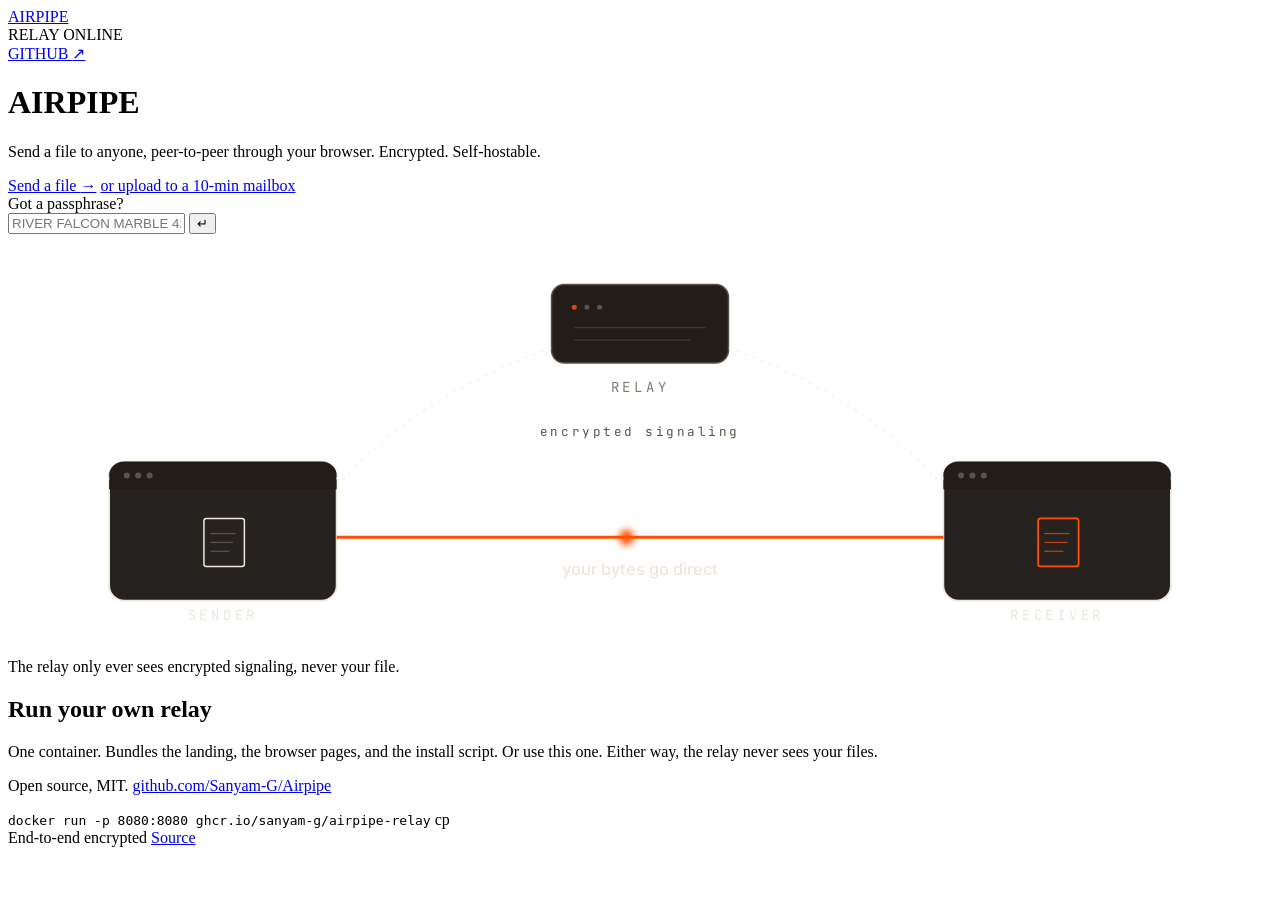
==== cmd/relay/static/index.html @ a5d791e0 "Landing: two-column hero with diagram, two-column self-host" ====
<!DOCTYPE html>
<html lang="en">
<head>
<meta charset="UTF-8">
<meta name="viewport" content="width=device-width,initial-scale=1">
<title>AirPipe · encrypted file transfer, peer-to-peer</title>
<meta name="description" content="Send a file to anyone, peer-to-peer through your browser. Encrypted. Self-hostable.">
<meta property="og:title" content="AirPipe">
<meta property="og:description" content="Send a file to anyone, peer-to-peer through your browser. Encrypted. Self-hostable.">
<meta property="og:url" content="https://airpipe.sanyamgarg.com">
<meta property="og:type" content="website">
<link rel="icon" type="image/svg+xml" href="/static/favicon.svg?v=20260510a">
<link rel="preconnect" href="https://fonts.googleapis.com">
<link rel="preconnect" href="https://fonts.gstatic.com" crossorigin>
<link href="https://fonts.googleapis.com/css2?family=Inter:wght@400;500;600;700&family=JetBrains+Mono:wght@400;500;600;700&display=swap" rel="stylesheet">
<link rel="stylesheet" href="/static/style.css?v=20260511a">
</head>
<body class="landing-body">

<header class="top-strip">
  <div class="strip-cell brand"><a href="/">AIRPIPE</a></div>
  <div class="strip-cell spacer"></div>
  <div class="strip-cell status live"><span class="dot"></span>RELAY ONLINE</div>
  <a href="https://github.com/Sanyam-G/Airpipe" target="_blank" rel="noopener" class="strip-cell port-btn">GITHUB <span class="arrow">↗</span></a>
</header>

<main class="hero-clean">
  <div class="hero-text">
    <h1 class="hero-mark">AIRPIPE</h1>
    <p class="hero-line">Send a file to anyone, peer-to-peer through your browser. Encrypted. Self-hostable.</p>

    <div class="hero-cta">
      <a href="/live" class="cta cta-primary">Send a file <span class="arrow">→</span></a>
      <a href="/send" class="cta-link">or upload to a 10-min mailbox</a>
    </div>

    <div class="hero-receive">
      <label for="phrase-input">Got a passphrase?</label>
      <div class="hero-phrase">
        <input type="text" id="phrase-input" class="phrase-input" placeholder="RIVER FALCON MARBLE 42" autocomplete="off" spellcheck="false">
        <button class="phrase-go" onclick="submitPhrase()">↵</button>
      </div>
      <div id="phrase-error" class="phrase-error"></div>
    </div>
  </div>

  <div class="hero-diagram">
    <svg viewBox="0 0 1000 320" xmlns="http://www.w3.org/2000/svg" preserveAspectRatio="xMidYMid meet" aria-label="Two devices connected directly. The relay sits above and only sees encrypted signaling.">
      <defs>
        <filter id="softglow" x="-50%" y="-50%" width="200%" height="200%">
          <feGaussianBlur stdDeviation="3"/>
        </filter>
      </defs>

      <!-- relay node, small, top-center -->
      <g class="d-relay">
        <rect x="430" y="40" width="140" height="62" rx="10" fill="#221d19" stroke="#5A534A" stroke-width="1.2"/>
        <circle cx="448" cy="58" r="2" fill="#FF4F00" opacity="0.85"/>
        <circle cx="458" cy="58" r="2" fill="#5A534A"/>
        <circle cx="468" cy="58" r="2" fill="#5A534A"/>
        <line x1="448" y1="74" x2="552" y2="74" stroke="#5A534A" stroke-width="1" opacity="0.5"/>
        <line x1="448" y1="84" x2="540" y2="84" stroke="#5A534A" stroke-width="1" opacity="0.5"/>
        <text x="500" y="125" text-anchor="middle" font-family="JetBrains Mono, monospace" font-size="11" fill="#847C71" letter-spacing="3">RELAY</text>
      </g>

      <!-- signaling lines (dotted, from device tops curving up to relay corners) -->
      <path d="M 260 200 Q 320 130 430 90" fill="none" stroke="#ECE6DC" stroke-width="1.2" stroke-dasharray="3 4" opacity="0.4"/>
      <path d="M 740 200 Q 680 130 570 90" fill="none" stroke="#ECE6DC" stroke-width="1.2" stroke-dasharray="3 4" opacity="0.4"/>

      <!-- subtle "encrypted signaling" label above direct line -->
      <text x="500" y="160" text-anchor="middle" font-family="JetBrains Mono, monospace" font-size="10" fill="#5A534A" letter-spacing="2">encrypted signaling</text>

      <!-- left device card (sender) -->
      <g class="d-device">
        <rect x="80" y="180" width="180" height="110" rx="12" fill="#1B1714" stroke="#ECE6DC" stroke-width="1.4" opacity="0.95"/>
        <rect x="80" y="180" width="180" height="22" rx="12" fill="#221d19" stroke="none"/>
        <rect x="80" y="194" width="180" height="8" fill="#221d19" stroke="none"/>
        <circle cx="94" cy="191" r="2.4" fill="#5A534A"/>
        <circle cx="103" cy="191" r="2.4" fill="#5A534A"/>
        <circle cx="112" cy="191" r="2.4" fill="#5A534A"/>
        <!-- file icon centered -->
        <rect x="155" y="225" width="32" height="38" rx="2" fill="none" stroke="#ECE6DC" stroke-width="1.2"/>
        <line x1="160" y1="237" x2="180" y2="237" stroke="#5A534A" stroke-width="1"/>
        <line x1="160" y1="244" x2="178" y2="244" stroke="#5A534A" stroke-width="1"/>
        <line x1="160" y1="251" x2="175" y2="251" stroke="#5A534A" stroke-width="1"/>
        <text x="170" y="305" text-anchor="middle" font-family="JetBrains Mono, monospace" font-size="11" fill="#ECE6DC" letter-spacing="3">SENDER</text>
      </g>

      <!-- right device card (receiver) -->
      <g class="d-device">
        <rect x="740" y="180" width="180" height="110" rx="12" fill="#1B1714" stroke="#ECE6DC" stroke-width="1.4" opacity="0.95"/>
        <rect x="740" y="180" width="180" height="22" rx="12" fill="#221d19" stroke="none"/>
        <rect x="740" y="194" width="180" height="8" fill="#221d19" stroke="none"/>
        <circle cx="754" cy="191" r="2.4" fill="#5A534A"/>
        <circle cx="763" cy="191" r="2.4" fill="#5A534A"/>
        <circle cx="772" cy="191" r="2.4" fill="#5A534A"/>
        <!-- received file (orange, just arrived) -->
        <rect x="815" y="225" width="32" height="38" rx="2" fill="none" stroke="#FF4F00" stroke-width="1.4"/>
        <line x1="820" y1="237" x2="840" y2="237" stroke="#FF4F00" stroke-width="1" opacity="0.7"/>
        <line x1="820" y1="244" x2="838" y2="244" stroke="#FF4F00" stroke-width="1" opacity="0.7"/>
        <line x1="820" y1="251" x2="835" y2="251" stroke="#FF4F00" stroke-width="1" opacity="0.7"/>
        <text x="830" y="305" text-anchor="middle" font-family="JetBrains Mono, monospace" font-size="11" fill="#ECE6DC" letter-spacing="3">RECEIVER</text>
      </g>

      <!-- direct line: solid orange between devices -->
      <line x1="260" y1="240" x2="740" y2="240" stroke="#FF4F00" stroke-width="2.4"/>

      <!-- single moving dot along the direct line, slow -->
      <circle cx="260" cy="240" r="6" fill="#FF4F00" filter="url(#softglow)">
        <animate attributeName="cx" values="260;740;260" keyTimes="0;0.5;1" dur="6s" repeatCount="indefinite"/>
        <animate attributeName="opacity" values="0;1;1;1;0" keyTimes="0;0.05;0.5;0.95;1" dur="6s" repeatCount="indefinite"/>
      </circle>

      <!-- label below direct line -->
      <text x="500" y="270" text-anchor="middle" font-family="Inter, sans-serif" font-size="13" fill="#ECE6DC" font-weight="500">your bytes go direct</text>
    </svg>
    <p class="how-line">The relay only ever sees encrypted signaling, never your file.</p>
  </div>
</main>

<section class="host-clean">
  <div class="host-text">
    <h2>Run your own relay</h2>
    <p>One container. Bundles the landing, the browser pages, and the install script. Or use this one. Either way, the relay never sees your files.</p>
    <p class="host-meta">Open source, MIT. <a href="https://github.com/Sanyam-G/Airpipe" target="_blank" rel="noopener">github.com/Sanyam-G/Airpipe</a></p>
  </div>
  <div class="host-cmd">
    <div class="code-line" onclick="copyCode(this)">
      <code>docker run -p 8080:8080 ghcr.io/sanyam-g/airpipe-relay</code>
      <span class="copy-tag">cp</span>
    </div>
  </div>
</section>

<footer class="bottom-strip">
  <span class="strip-cell">End-to-end encrypted</span>
  <span class="spacer"></span>
  <span class="strip-cell"><a href="https://github.com/Sanyam-G/Airpipe" target="_blank" rel="noopener">Source</a></span>
</footer>

<script>
function $(id){return document.getElementById(id)}
function normalize(p){return p.toUpperCase().trim().replace(/\s+/g,' ')}
async function sha256(s){
  const data=new TextEncoder().encode(s);
  const hash=await crypto.subtle.digest('SHA-256',data);
  return new Uint8Array(hash);
}
function hexEncode(bytes){return Array.from(bytes).map(b=>b.toString(16).padStart(2,'0')).join('')}
function b64urlEncode(bytes){
  let bin='';for(let i=0;i<bytes.length;i++)bin+=String.fromCharCode(bytes[i]);
  return btoa(bin).replace(/\+/g,'-').replace(/\//g,'_').replace(/=+$/,'');
}
async function submitPhrase(){
  const errEl=$('phrase-error');errEl.textContent='';
  const phrase=normalize($('phrase-input').value);
  if(!phrase||phrase.length<5){errEl.textContent='enter the passphrase';return}
  const t=await sha256('airpipe:token:'+phrase);
  const k=await sha256('airpipe:key:'+phrase);
  location.href='/d/'+hexEncode(t.slice(0,8))+'#'+b64urlEncode(k);
}
$('phrase-input').addEventListener('keydown',(e)=>{if(e.key==='Enter')submitPhrase()});

function copyCode(el){
  const text=el.querySelector('code').textContent.trim();
  navigator.clipboard.writeText(text);
  const tag=el.querySelector('.copy-tag');
  if(tag){const orig=tag.textContent;tag.textContent='ok';setTimeout(()=>tag.textContent=orig,1100)}
}
</script>
</body>
</html>
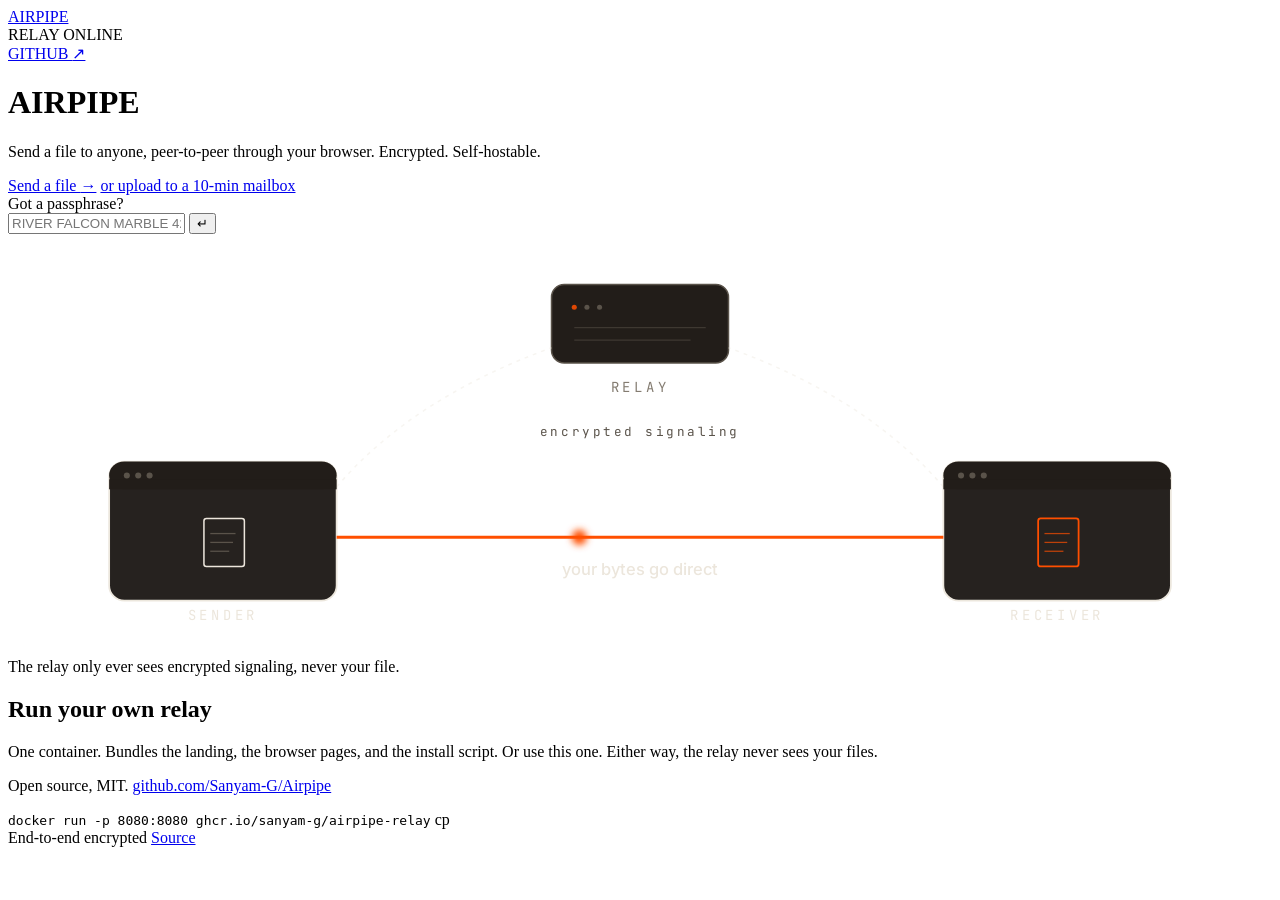
==== commit 67b926e3: "Cache-bust style.css for landing redesign" ====
--- a/cmd/relay/static/index.html
+++ b/cmd/relay/static/index.html
@@ -13,7 +13,7 @@
 <link rel="preconnect" href="https://fonts.googleapis.com">
 <link rel="preconnect" href="https://fonts.gstatic.com" crossorigin>
 <link href="https://fonts.googleapis.com/css2?family=Inter:wght@400;500;600;700&family=JetBrains+Mono:wght@400;500;600;700&display=swap" rel="stylesheet">
-<link rel="stylesheet" href="/static/style.css?v=20260511a">
+<link rel="stylesheet" href="/static/style.css?v=20260511b">
 </head>
 <body class="landing-body">
 
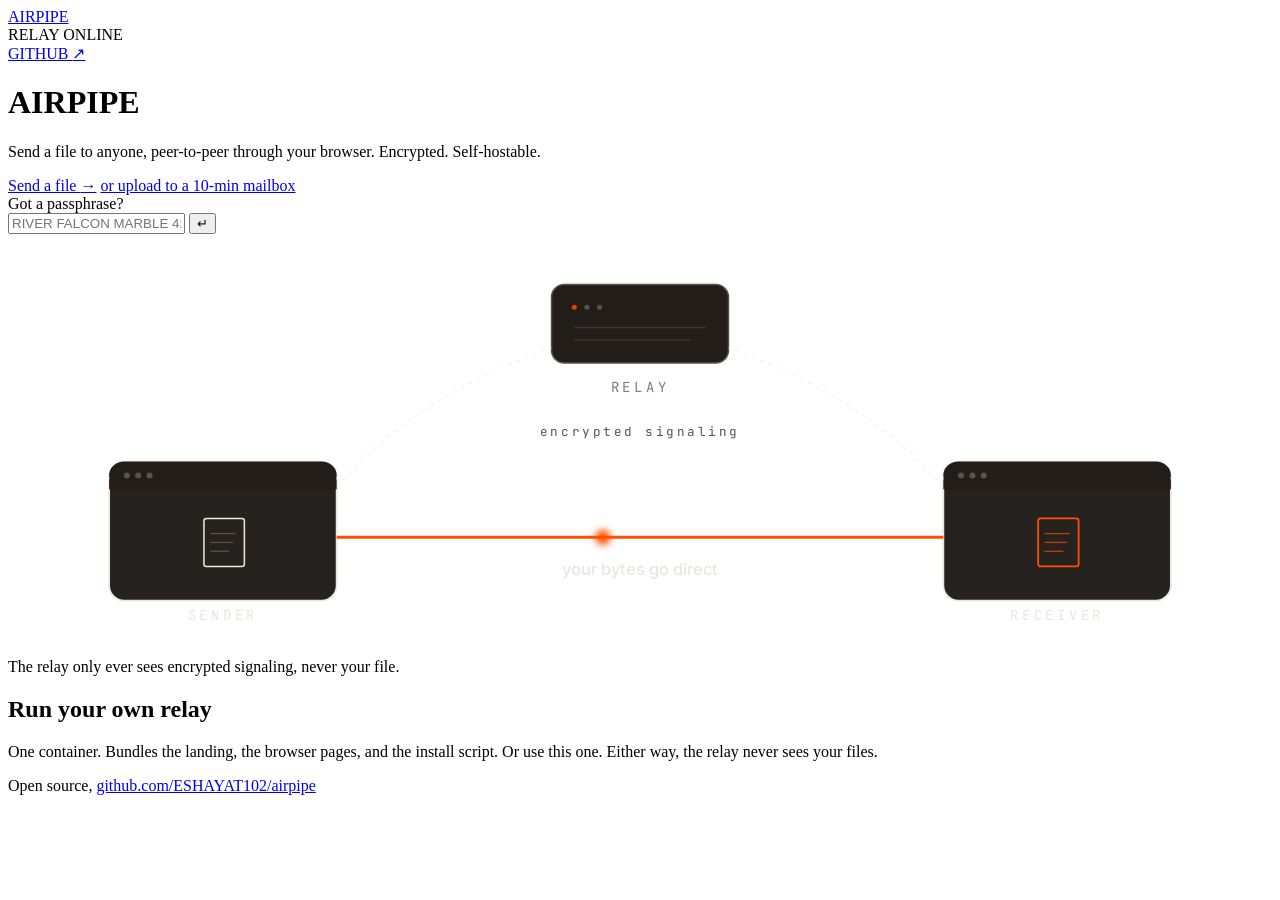
==== commit 52e667f6: "cleaned up" ====
--- a/cmd/relay/static/index.html
+++ b/cmd/relay/static/index.html
@@ -1,172 +1,461 @@
-<!DOCTYPE html>
+<!doctype html>
 <html lang="en">
-<head>
-<meta charset="UTF-8">
-<meta name="viewport" content="width=device-width,initial-scale=1">
-<title>AirPipe · encrypted file transfer, peer-to-peer</title>
-<meta name="description" content="Send a file to anyone, peer-to-peer through your browser. Encrypted. Self-hostable.">
-<meta property="og:title" content="AirPipe">
-<meta property="og:description" content="Send a file to anyone, peer-to-peer through your browser. Encrypted. Self-hostable.">
-<meta property="og:url" content="https://airpipe.sanyamgarg.com">
-<meta property="og:type" content="website">
-<link rel="icon" type="image/svg+xml" href="/static/favicon.svg?v=20260510a">
-<link rel="preconnect" href="https://fonts.googleapis.com">
-<link rel="preconnect" href="https://fonts.gstatic.com" crossorigin>
-<link href="https://fonts.googleapis.com/css2?family=Inter:wght@400;500;600;700&family=JetBrains+Mono:wght@400;500;600;700&display=swap" rel="stylesheet">
-<link rel="stylesheet" href="/static/style.css?v=20260511b">
-</head>
-<body class="landing-body">
-
-<header class="top-strip">
-  <div class="strip-cell brand"><a href="/">AIRPIPE</a></div>
-  <div class="strip-cell spacer"></div>
-  <div class="strip-cell status live"><span class="dot"></span>RELAY ONLINE</div>
-  <a href="https://github.com/Sanyam-G/Airpipe" target="_blank" rel="noopener" class="strip-cell port-btn">GITHUB <span class="arrow">↗</span></a>
-</header>
-
-<main class="hero-clean">
-  <div class="hero-text">
-    <h1 class="hero-mark">AIRPIPE</h1>
-    <p class="hero-line">Send a file to anyone, peer-to-peer through your browser. Encrypted. Self-hostable.</p>
-
-    <div class="hero-cta">
-      <a href="/live" class="cta cta-primary">Send a file <span class="arrow">→</span></a>
-      <a href="/send" class="cta-link">or upload to a 10-min mailbox</a>
-    </div>
-
-    <div class="hero-receive">
-      <label for="phrase-input">Got a passphrase?</label>
-      <div class="hero-phrase">
-        <input type="text" id="phrase-input" class="phrase-input" placeholder="RIVER FALCON MARBLE 42" autocomplete="off" spellcheck="false">
-        <button class="phrase-go" onclick="submitPhrase()">↵</button>
+  <head>
+    <meta charset="UTF-8" />
+    <meta name="viewport" content="width=device-width,initial-scale=1" />
+    <title>AirPipe · encrypted file transfer, peer-to-peer</title>
+    <meta
+      name="description"
+      content="Send a file to anyone, peer-to-peer through your browser. Encrypted. Self-hostable."
+    />
+    <meta property="og:title" content="AirPipe" />
+    <meta
+      property="og:description"
+      content="Send a file to anyone, peer-to-peer through your browser. Encrypted. Self-hostable."
+    />
+    <meta property="og:url" content="https://airpipe.eshayat.com" />
+    <meta property="og:type" content="website" />
+    <link
+      rel="icon"
+      type="image/svg+xml"
+      href="/static/favicon.svg?v=20260510a"
+    />
+    <link rel="preconnect" href="https://fonts.googleapis.com" />
+    <link rel="preconnect" href="https://fonts.gstatic.com" crossorigin />
+    <link
+      href="https://fonts.googleapis.com/css2?family=Inter:wght@400;500;600;700&family=JetBrains+Mono:wght@400;500;600;700&display=swap"
+      rel="stylesheet"
+    />
+    <link rel="stylesheet" href="/static/style.css?v=20260511b" />
+  </head>
+  <body class="landing-body">
+    <header class="top-strip">
+      <div class="strip-cell brand"><a href="/">AIRPIPE</a></div>
+      <div class="strip-cell spacer"></div>
+      <div class="strip-cell status live">
+        <span class="dot"></span>RELAY ONLINE
       </div>
-      <div id="phrase-error" class="phrase-error"></div>
-    </div>
-  </div>
-
-  <div class="hero-diagram">
-    <svg viewBox="0 0 1000 320" xmlns="http://www.w3.org/2000/svg" preserveAspectRatio="xMidYMid meet" aria-label="Two devices connected directly. The relay sits above and only sees encrypted signaling.">
-      <defs>
-        <filter id="softglow" x="-50%" y="-50%" width="200%" height="200%">
-          <feGaussianBlur stdDeviation="3"/>
-        </filter>
-      </defs>
-
-      <!-- relay node, small, top-center -->
-      <g class="d-relay">
-        <rect x="430" y="40" width="140" height="62" rx="10" fill="#221d19" stroke="#5A534A" stroke-width="1.2"/>
-        <circle cx="448" cy="58" r="2" fill="#FF4F00" opacity="0.85"/>
-        <circle cx="458" cy="58" r="2" fill="#5A534A"/>
-        <circle cx="468" cy="58" r="2" fill="#5A534A"/>
-        <line x1="448" y1="74" x2="552" y2="74" stroke="#5A534A" stroke-width="1" opacity="0.5"/>
-        <line x1="448" y1="84" x2="540" y2="84" stroke="#5A534A" stroke-width="1" opacity="0.5"/>
-        <text x="500" y="125" text-anchor="middle" font-family="JetBrains Mono, monospace" font-size="11" fill="#847C71" letter-spacing="3">RELAY</text>
-      </g>
-
-      <!-- signaling lines (dotted, from device tops curving up to relay corners) -->
-      <path d="M 260 200 Q 320 130 430 90" fill="none" stroke="#ECE6DC" stroke-width="1.2" stroke-dasharray="3 4" opacity="0.4"/>
-      <path d="M 740 200 Q 680 130 570 90" fill="none" stroke="#ECE6DC" stroke-width="1.2" stroke-dasharray="3 4" opacity="0.4"/>
-
-      <!-- subtle "encrypted signaling" label above direct line -->
-      <text x="500" y="160" text-anchor="middle" font-family="JetBrains Mono, monospace" font-size="10" fill="#5A534A" letter-spacing="2">encrypted signaling</text>
-
-      <!-- left device card (sender) -->
-      <g class="d-device">
-        <rect x="80" y="180" width="180" height="110" rx="12" fill="#1B1714" stroke="#ECE6DC" stroke-width="1.4" opacity="0.95"/>
-        <rect x="80" y="180" width="180" height="22" rx="12" fill="#221d19" stroke="none"/>
-        <rect x="80" y="194" width="180" height="8" fill="#221d19" stroke="none"/>
-        <circle cx="94" cy="191" r="2.4" fill="#5A534A"/>
-        <circle cx="103" cy="191" r="2.4" fill="#5A534A"/>
-        <circle cx="112" cy="191" r="2.4" fill="#5A534A"/>
-        <!-- file icon centered -->
-        <rect x="155" y="225" width="32" height="38" rx="2" fill="none" stroke="#ECE6DC" stroke-width="1.2"/>
-        <line x1="160" y1="237" x2="180" y2="237" stroke="#5A534A" stroke-width="1"/>
-        <line x1="160" y1="244" x2="178" y2="244" stroke="#5A534A" stroke-width="1"/>
-        <line x1="160" y1="251" x2="175" y2="251" stroke="#5A534A" stroke-width="1"/>
-        <text x="170" y="305" text-anchor="middle" font-family="JetBrains Mono, monospace" font-size="11" fill="#ECE6DC" letter-spacing="3">SENDER</text>
-      </g>
-
-      <!-- right device card (receiver) -->
-      <g class="d-device">
-        <rect x="740" y="180" width="180" height="110" rx="12" fill="#1B1714" stroke="#ECE6DC" stroke-width="1.4" opacity="0.95"/>
-        <rect x="740" y="180" width="180" height="22" rx="12" fill="#221d19" stroke="none"/>
-        <rect x="740" y="194" width="180" height="8" fill="#221d19" stroke="none"/>
-        <circle cx="754" cy="191" r="2.4" fill="#5A534A"/>
-        <circle cx="763" cy="191" r="2.4" fill="#5A534A"/>
-        <circle cx="772" cy="191" r="2.4" fill="#5A534A"/>
-        <!-- received file (orange, just arrived) -->
-        <rect x="815" y="225" width="32" height="38" rx="2" fill="none" stroke="#FF4F00" stroke-width="1.4"/>
-        <line x1="820" y1="237" x2="840" y2="237" stroke="#FF4F00" stroke-width="1" opacity="0.7"/>
-        <line x1="820" y1="244" x2="838" y2="244" stroke="#FF4F00" stroke-width="1" opacity="0.7"/>
-        <line x1="820" y1="251" x2="835" y2="251" stroke="#FF4F00" stroke-width="1" opacity="0.7"/>
-        <text x="830" y="305" text-anchor="middle" font-family="JetBrains Mono, monospace" font-size="11" fill="#ECE6DC" letter-spacing="3">RECEIVER</text>
-      </g>
-
-      <!-- direct line: solid orange between devices -->
-      <line x1="260" y1="240" x2="740" y2="240" stroke="#FF4F00" stroke-width="2.4"/>
-
-      <!-- single moving dot along the direct line, slow -->
-      <circle cx="260" cy="240" r="6" fill="#FF4F00" filter="url(#softglow)">
-        <animate attributeName="cx" values="260;740;260" keyTimes="0;0.5;1" dur="6s" repeatCount="indefinite"/>
-        <animate attributeName="opacity" values="0;1;1;1;0" keyTimes="0;0.05;0.5;0.95;1" dur="6s" repeatCount="indefinite"/>
-      </circle>
-
-      <!-- label below direct line -->
-      <text x="500" y="270" text-anchor="middle" font-family="Inter, sans-serif" font-size="13" fill="#ECE6DC" font-weight="500">your bytes go direct</text>
-    </svg>
-    <p class="how-line">The relay only ever sees encrypted signaling, never your file.</p>
-  </div>
-</main>
-
-<section class="host-clean">
-  <div class="host-text">
-    <h2>Run your own relay</h2>
-    <p>One container. Bundles the landing, the browser pages, and the install script. Or use this one. Either way, the relay never sees your files.</p>
-    <p class="host-meta">Open source, MIT. <a href="https://github.com/Sanyam-G/Airpipe" target="_blank" rel="noopener">github.com/Sanyam-G/Airpipe</a></p>
-  </div>
-  <div class="host-cmd">
-    <div class="code-line" onclick="copyCode(this)">
-      <code>docker run -p 8080:8080 ghcr.io/sanyam-g/airpipe-relay</code>
-      <span class="copy-tag">cp</span>
-    </div>
-  </div>
-</section>
-
-<footer class="bottom-strip">
-  <span class="strip-cell">End-to-end encrypted</span>
-  <span class="spacer"></span>
-  <span class="strip-cell"><a href="https://github.com/Sanyam-G/Airpipe" target="_blank" rel="noopener">Source</a></span>
-</footer>
-
-<script>
-function $(id){return document.getElementById(id)}
-function normalize(p){return p.toUpperCase().trim().replace(/\s+/g,' ')}
-async function sha256(s){
-  const data=new TextEncoder().encode(s);
-  const hash=await crypto.subtle.digest('SHA-256',data);
-  return new Uint8Array(hash);
-}
-function hexEncode(bytes){return Array.from(bytes).map(b=>b.toString(16).padStart(2,'0')).join('')}
-function b64urlEncode(bytes){
-  let bin='';for(let i=0;i<bytes.length;i++)bin+=String.fromCharCode(bytes[i]);
-  return btoa(bin).replace(/\+/g,'-').replace(/\//g,'_').replace(/=+$/,'');
-}
-async function submitPhrase(){
-  const errEl=$('phrase-error');errEl.textContent='';
-  const phrase=normalize($('phrase-input').value);
-  if(!phrase||phrase.length<5){errEl.textContent='enter the passphrase';return}
-  const t=await sha256('airpipe:token:'+phrase);
-  const k=await sha256('airpipe:key:'+phrase);
-  location.href='/d/'+hexEncode(t.slice(0,8))+'#'+b64urlEncode(k);
-}
-$('phrase-input').addEventListener('keydown',(e)=>{if(e.key==='Enter')submitPhrase()});
-
-function copyCode(el){
-  const text=el.querySelector('code').textContent.trim();
-  navigator.clipboard.writeText(text);
-  const tag=el.querySelector('.copy-tag');
-  if(tag){const orig=tag.textContent;tag.textContent='ok';setTimeout(()=>tag.textContent=orig,1100)}
-}
-</script>
-</body>
+      <a
+        href="https://github.com/ESHAYAT102/airpipe"
+        target="_blank"
+        rel="noopener"
+        class="strip-cell port-btn"
+        >GITHUB <span class="arrow">↗</span></a
+      >
+    </header>
+
+    <main class="hero-clean">
+      <div class="hero-text">
+        <h1 class="hero-mark">AIRPIPE</h1>
+        <p class="hero-line">
+          Send a file to anyone, peer-to-peer through your browser. Encrypted.
+          Self-hostable.
+        </p>
+
+        <div class="hero-cta">
+          <a href="/live" class="cta cta-primary"
+            >Send a file <span class="arrow">→</span></a
+          >
+          <a href="/send" class="cta-link">or upload to a 10-min mailbox</a>
+        </div>
+
+        <div class="hero-receive">
+          <label for="phrase-input">Got a passphrase?</label>
+          <div class="hero-phrase">
+            <input
+              type="text"
+              id="phrase-input"
+              class="phrase-input"
+              placeholder="RIVER FALCON MARBLE 42"
+              autocomplete="off"
+              spellcheck="false"
+            />
+            <button class="phrase-go" onclick="submitPhrase()">↵</button>
+          </div>
+          <div id="phrase-error" class="phrase-error"></div>
+        </div>
+      </div>
+
+      <div class="hero-diagram">
+        <svg
+          viewBox="0 0 1000 320"
+          xmlns="http://www.w3.org/2000/svg"
+          preserveAspectRatio="xMidYMid meet"
+          aria-label="Two devices connected directly. The relay sits above and only sees encrypted signaling."
+        >
+          <defs>
+            <filter id="softglow" x="-50%" y="-50%" width="200%" height="200%">
+              <feGaussianBlur stdDeviation="3" />
+            </filter>
+          </defs>
+
+          <!-- relay node, small, top-center -->
+          <g class="d-relay">
+            <rect
+              x="430"
+              y="40"
+              width="140"
+              height="62"
+              rx="10"
+              fill="#221d19"
+              stroke="#5A534A"
+              stroke-width="1.2"
+            />
+            <circle cx="448" cy="58" r="2" fill="#FF4F00" opacity="0.85" />
+            <circle cx="458" cy="58" r="2" fill="#5A534A" />
+            <circle cx="468" cy="58" r="2" fill="#5A534A" />
+            <line
+              x1="448"
+              y1="74"
+              x2="552"
+              y2="74"
+              stroke="#5A534A"
+              stroke-width="1"
+              opacity="0.5"
+            />
+            <line
+              x1="448"
+              y1="84"
+              x2="540"
+              y2="84"
+              stroke="#5A534A"
+              stroke-width="1"
+              opacity="0.5"
+            />
+            <text
+              x="500"
+              y="125"
+              text-anchor="middle"
+              font-family="JetBrains Mono, monospace"
+              font-size="11"
+              fill="#847C71"
+              letter-spacing="3"
+            >
+              RELAY
+            </text>
+          </g>
+
+          <!-- signaling lines (dotted, from device tops curving up to relay corners) -->
+          <path
+            d="M 260 200 Q 320 130 430 90"
+            fill="none"
+            stroke="#ECE6DC"
+            stroke-width="1.2"
+            stroke-dasharray="3 4"
+            opacity="0.4"
+          />
+          <path
+            d="M 740 200 Q 680 130 570 90"
+            fill="none"
+            stroke="#ECE6DC"
+            stroke-width="1.2"
+            stroke-dasharray="3 4"
+            opacity="0.4"
+          />
+
+          <!-- subtle "encrypted signaling" label above direct line -->
+          <text
+            x="500"
+            y="160"
+            text-anchor="middle"
+            font-family="JetBrains Mono, monospace"
+            font-size="10"
+            fill="#5A534A"
+            letter-spacing="2"
+          >
+            encrypted signaling
+          </text>
+
+          <!-- left device card (sender) -->
+          <g class="d-device">
+            <rect
+              x="80"
+              y="180"
+              width="180"
+              height="110"
+              rx="12"
+              fill="#1B1714"
+              stroke="#ECE6DC"
+              stroke-width="1.4"
+              opacity="0.95"
+            />
+            <rect
+              x="80"
+              y="180"
+              width="180"
+              height="22"
+              rx="12"
+              fill="#221d19"
+              stroke="none"
+            />
+            <rect
+              x="80"
+              y="194"
+              width="180"
+              height="8"
+              fill="#221d19"
+              stroke="none"
+            />
+            <circle cx="94" cy="191" r="2.4" fill="#5A534A" />
+            <circle cx="103" cy="191" r="2.4" fill="#5A534A" />
+            <circle cx="112" cy="191" r="2.4" fill="#5A534A" />
+            <!-- file icon centered -->
+            <rect
+              x="155"
+              y="225"
+              width="32"
+              height="38"
+              rx="2"
+              fill="none"
+              stroke="#ECE6DC"
+              stroke-width="1.2"
+            />
+            <line
+              x1="160"
+              y1="237"
+              x2="180"
+              y2="237"
+              stroke="#5A534A"
+              stroke-width="1"
+            />
+            <line
+              x1="160"
+              y1="244"
+              x2="178"
+              y2="244"
+              stroke="#5A534A"
+              stroke-width="1"
+            />
+            <line
+              x1="160"
+              y1="251"
+              x2="175"
+              y2="251"
+              stroke="#5A534A"
+              stroke-width="1"
+            />
+            <text
+              x="170"
+              y="305"
+              text-anchor="middle"
+              font-family="JetBrains Mono, monospace"
+              font-size="11"
+              fill="#ECE6DC"
+              letter-spacing="3"
+            >
+              SENDER
+            </text>
+          </g>
+
+          <!-- right device card (receiver) -->
+          <g class="d-device">
+            <rect
+              x="740"
+              y="180"
+              width="180"
+              height="110"
+              rx="12"
+              fill="#1B1714"
+              stroke="#ECE6DC"
+              stroke-width="1.4"
+              opacity="0.95"
+            />
+            <rect
+              x="740"
+              y="180"
+              width="180"
+              height="22"
+              rx="12"
+              fill="#221d19"
+              stroke="none"
+            />
+            <rect
+              x="740"
+              y="194"
+              width="180"
+              height="8"
+              fill="#221d19"
+              stroke="none"
+            />
+            <circle cx="754" cy="191" r="2.4" fill="#5A534A" />
+            <circle cx="763" cy="191" r="2.4" fill="#5A534A" />
+            <circle cx="772" cy="191" r="2.4" fill="#5A534A" />
+            <!-- received file (orange, just arrived) -->
+            <rect
+              x="815"
+              y="225"
+              width="32"
+              height="38"
+              rx="2"
+              fill="none"
+              stroke="#FF4F00"
+              stroke-width="1.4"
+            />
+            <line
+              x1="820"
+              y1="237"
+              x2="840"
+              y2="237"
+              stroke="#FF4F00"
+              stroke-width="1"
+              opacity="0.7"
+            />
+            <line
+              x1="820"
+              y1="244"
+              x2="838"
+              y2="244"
+              stroke="#FF4F00"
+              stroke-width="1"
+              opacity="0.7"
+            />
+            <line
+              x1="820"
+              y1="251"
+              x2="835"
+              y2="251"
+              stroke="#FF4F00"
+              stroke-width="1"
+              opacity="0.7"
+            />
+            <text
+              x="830"
+              y="305"
+              text-anchor="middle"
+              font-family="JetBrains Mono, monospace"
+              font-size="11"
+              fill="#ECE6DC"
+              letter-spacing="3"
+            >
+              RECEIVER
+            </text>
+          </g>
+
+          <!-- direct line: solid orange between devices -->
+          <line
+            x1="260"
+            y1="240"
+            x2="740"
+            y2="240"
+            stroke="#FF4F00"
+            stroke-width="2.4"
+          />
+
+          <!-- single moving dot along the direct line, slow -->
+          <circle
+            cx="260"
+            cy="240"
+            r="6"
+            fill="#FF4F00"
+            filter="url(#softglow)"
+          >
+            <animate
+              attributeName="cx"
+              values="260;740;260"
+              keyTimes="0;0.5;1"
+              dur="6s"
+              repeatCount="indefinite"
+            />
+            <animate
+              attributeName="opacity"
+              values="0;1;1;1;0"
+              keyTimes="0;0.05;0.5;0.95;1"
+              dur="6s"
+              repeatCount="indefinite"
+            />
+          </circle>
+
+          <!-- label below direct line -->
+          <text
+            x="500"
+            y="270"
+            text-anchor="middle"
+            font-family="Inter, sans-serif"
+            font-size="13"
+            fill="#ECE6DC"
+            font-weight="500"
+          >
+            your bytes go direct
+          </text>
+        </svg>
+        <p class="how-line">
+          The relay only ever sees encrypted signaling, never your file.
+        </p>
+      </div>
+    </main>
+
+    <section class="host-clean">
+      <div class="host-text">
+        <h2>Run your own relay</h2>
+        <p>
+          One container. Bundles the landing, the browser pages, and the install
+          script. Or use this one. Either way, the relay never sees your files.
+        </p>
+        <p class="host-meta">
+          Open source,
+          <a
+            href="https://github.com/ESHAYAT102/airpipe"
+            target="_blank"
+            rel="noopener"
+            >github.com/ESHAYAT102/airpipe</a
+          >
+        </p>
+      </div>
+    </section>
+
+    <script>
+      function $(id) {
+        return document.getElementById(id);
+      }
+      function normalize(p) {
+        return p.toUpperCase().trim().replace(/\s+/g, " ");
+      }
+      async function sha256(s) {
+        const data = new TextEncoder().encode(s);
+        const hash = await crypto.subtle.digest("SHA-256", data);
+        return new Uint8Array(hash);
+      }
+      function hexEncode(bytes) {
+        return Array.from(bytes)
+          .map((b) => b.toString(16).padStart(2, "0"))
+          .join("");
+      }
+      function b64urlEncode(bytes) {
+        let bin = "";
+        for (let i = 0; i < bytes.length; i++)
+          bin += String.fromCharCode(bytes[i]);
+        return btoa(bin)
+          .replace(/\+/g, "-")
+          .replace(/\//g, "_")
+          .replace(/=+$/, "");
+      }
+      async function submitPhrase() {
+        const errEl = $("phrase-error");
+        errEl.textContent = "";
+        const phrase = normalize($("phrase-input").value);
+        if (!phrase || phrase.length < 5) {
+          errEl.textContent = "enter the passphrase";
+          return;
+        }
+        const t = await sha256("airpipe:token:" + phrase);
+        const k = await sha256("airpipe:key:" + phrase);
+        location.href =
+          "/d/" + hexEncode(t.slice(0, 8)) + "#" + b64urlEncode(k);
+      }
+      $("phrase-input").addEventListener("keydown", (e) => {
+        if (e.key === "Enter") submitPhrase();
+      });
+
+      function copyCode(el) {
+        const text = el.querySelector("code").textContent.trim();
+        navigator.clipboard.writeText(text);
+        const tag = el.querySelector(".copy-tag");
+        if (tag) {
+          const orig = tag.textContent;
+          tag.textContent = "ok";
+          setTimeout(() => (tag.textContent = orig), 1100);
+        }
+      }
+    </script>
+  </body>
 </html>
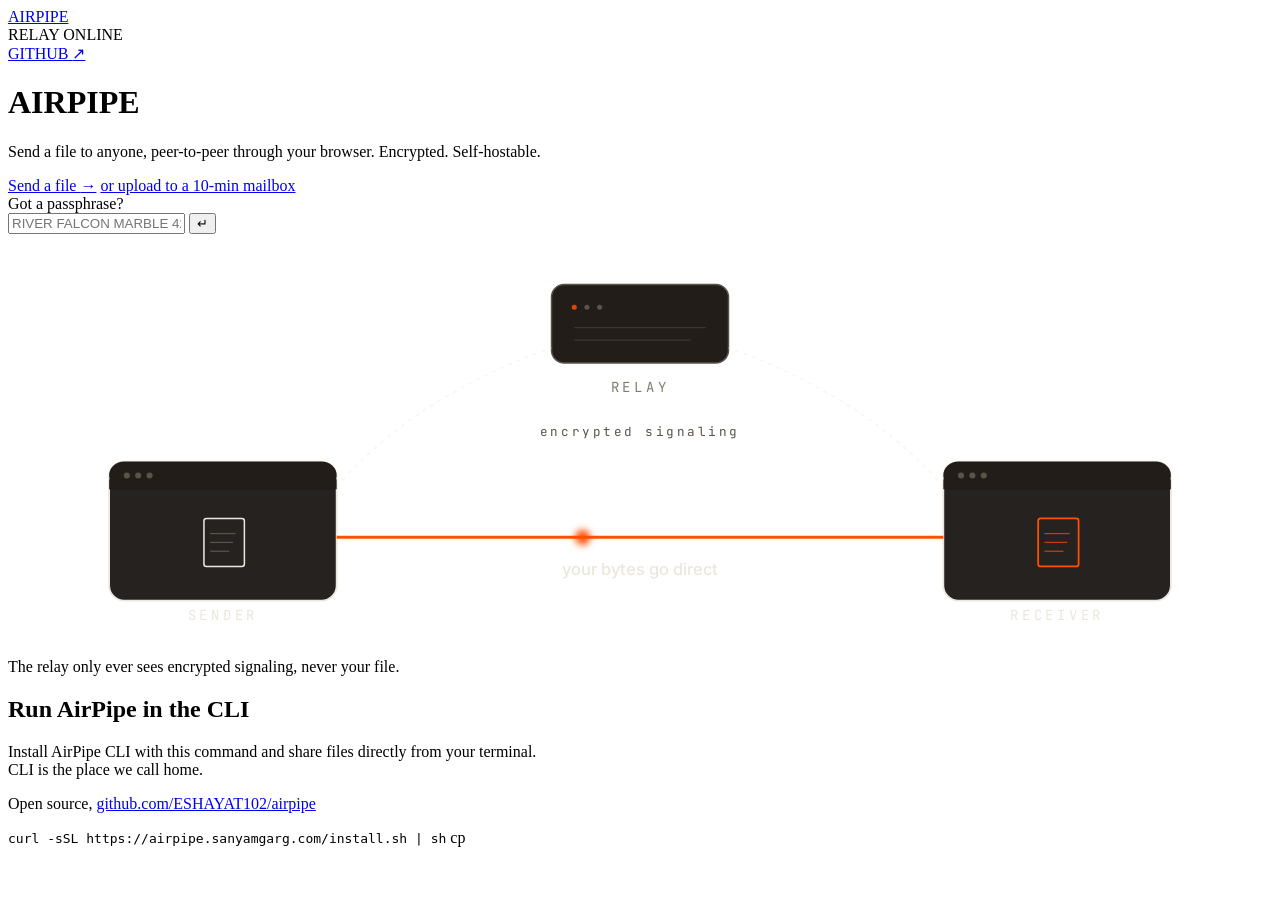
==== commit cb036d8b: "improvements" ====
--- a/cmd/relay/static/index.html
+++ b/cmd/relay/static/index.html
@@ -3,7 +3,7 @@
   <head>
     <meta charset="UTF-8" />
     <meta name="viewport" content="width=device-width,initial-scale=1" />
-    <title>AirPipe · encrypted file transfer, peer-to-peer</title>
+    <title>AirPipe · encrypted file transfer</title>
     <meta
       name="description"
       content="Send a file to anyone, peer-to-peer through your browser. Encrypted. Self-hostable."
@@ -386,10 +386,11 @@
 
     <section class="host-clean">
       <div class="host-text">
-        <h2>Run your own relay</h2>
+        <h2>Run AirPipe in the CLI</h2>
         <p>
-          One container. Bundles the landing, the browser pages, and the install
-          script. Or use this one. Either way, the relay never sees your files.
+          Install AirPipe CLI with this command and share files directly from
+          your terminal. <br />
+          CLI is the place we call home.
         </p>
         <p class="host-meta">
           Open source,
@@ -400,6 +401,12 @@
             >github.com/ESHAYAT102/airpipe</a
           >
         </p>
+      </div>
+      <div class="host-cmd">
+        <div class="code-line" onclick="copyCode(this)">
+          <code>curl -sSL https://airpipe.sanyamgarg.com/install.sh | sh</code>
+          <span class="copy-tag">cp</span>
+        </div>
       </div>
     </section>
 
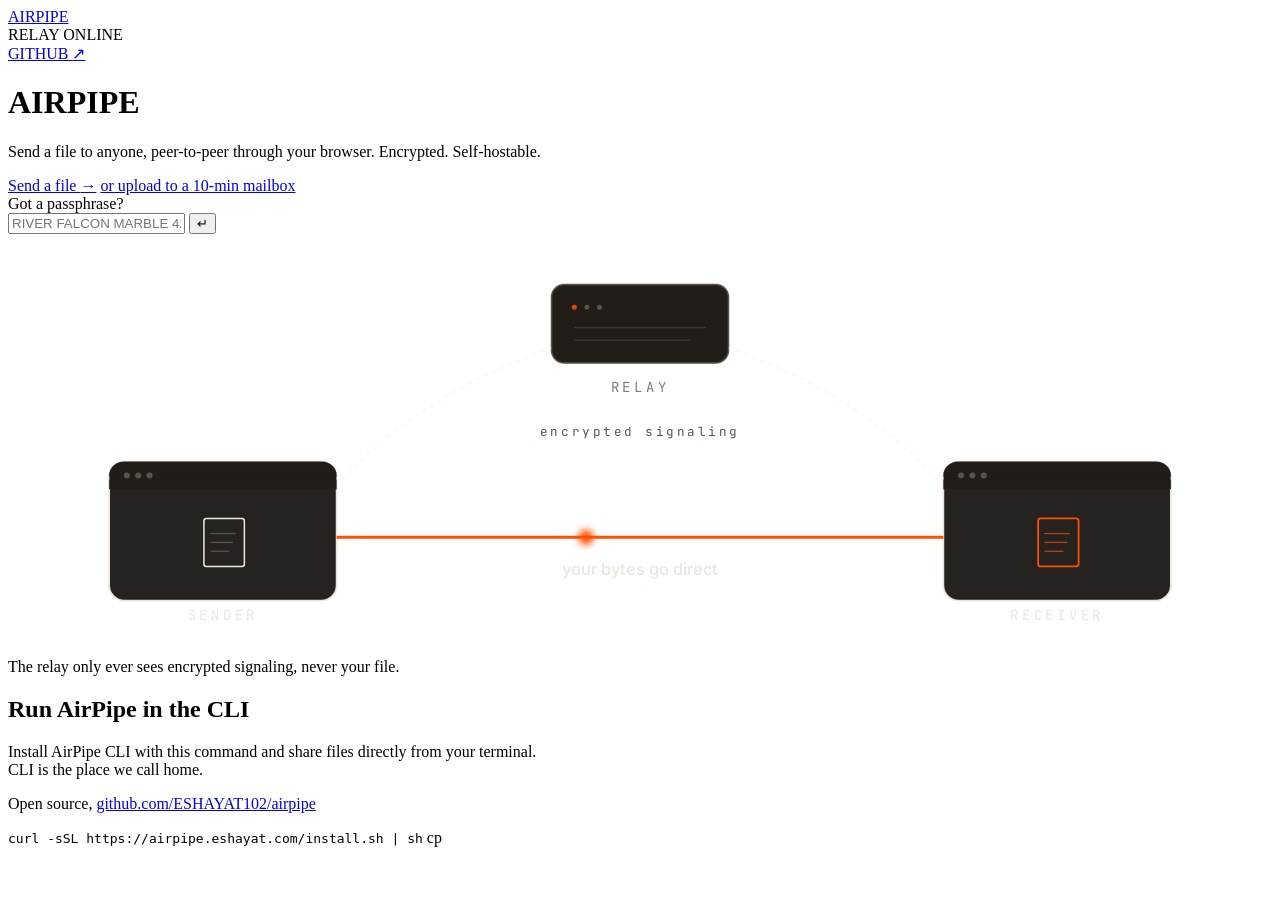
==== commit 1f2f8dba: "fix" ====
--- a/cmd/relay/static/index.html
+++ b/cmd/relay/static/index.html
@@ -404,7 +404,7 @@
       </div>
       <div class="host-cmd">
         <div class="code-line" onclick="copyCode(this)">
-          <code>curl -sSL https://airpipe.sanyamgarg.com/install.sh | sh</code>
+          <code>curl -sSL https://airpipe.eshayat.com/install.sh | sh</code>
           <span class="copy-tag">cp</span>
         </div>
       </div>
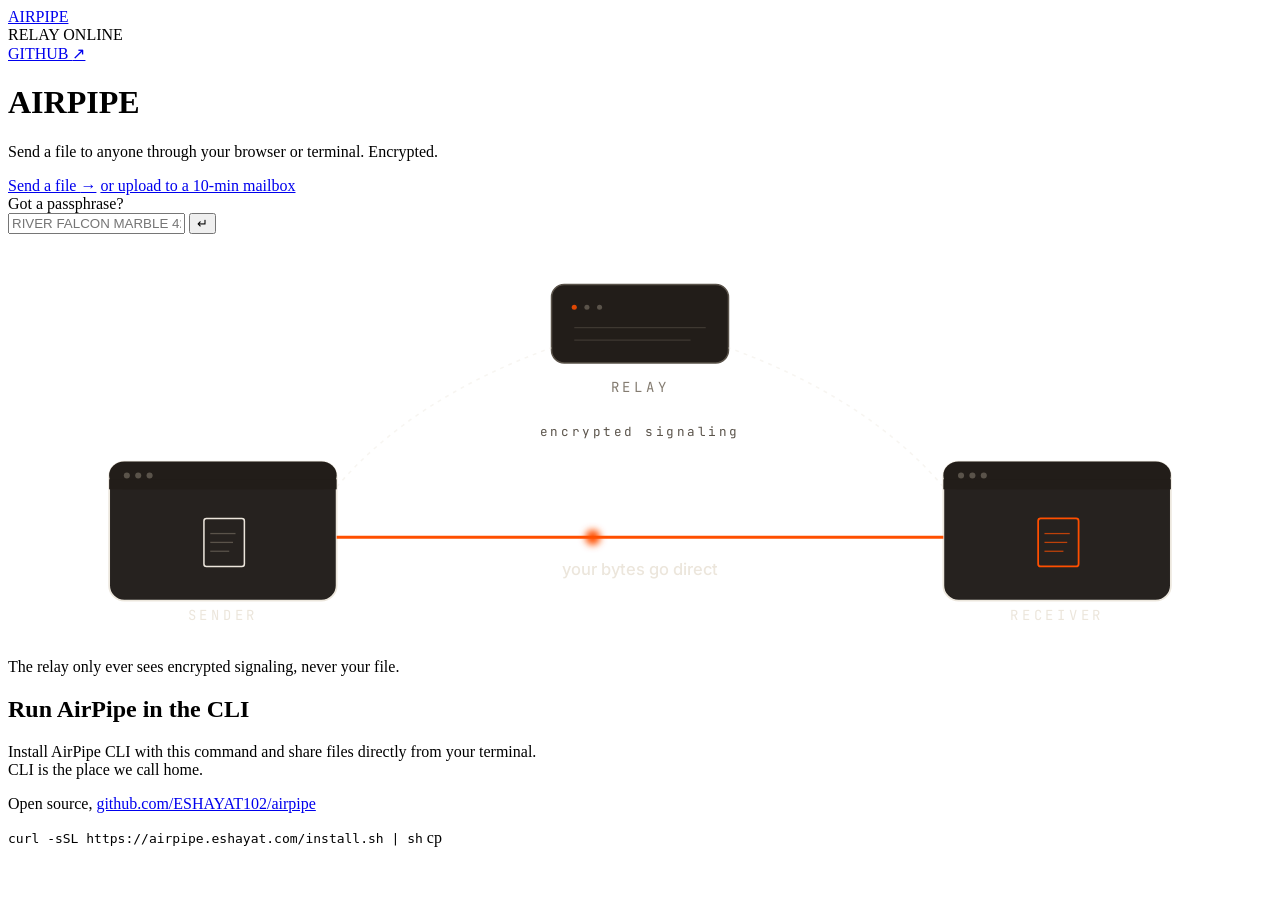
==== commit 85273790: "fix" ====
--- a/cmd/relay/static/index.html
+++ b/cmd/relay/static/index.html
@@ -48,8 +48,7 @@
       <div class="hero-text">
         <h1 class="hero-mark">AIRPIPE</h1>
         <p class="hero-line">
-          Send a file to anyone, peer-to-peer through your browser. Encrypted.
-          Self-hostable.
+          Send a file to anyone through your browser or terminal. Encrypted.
         </p>
 
         <div class="hero-cta">
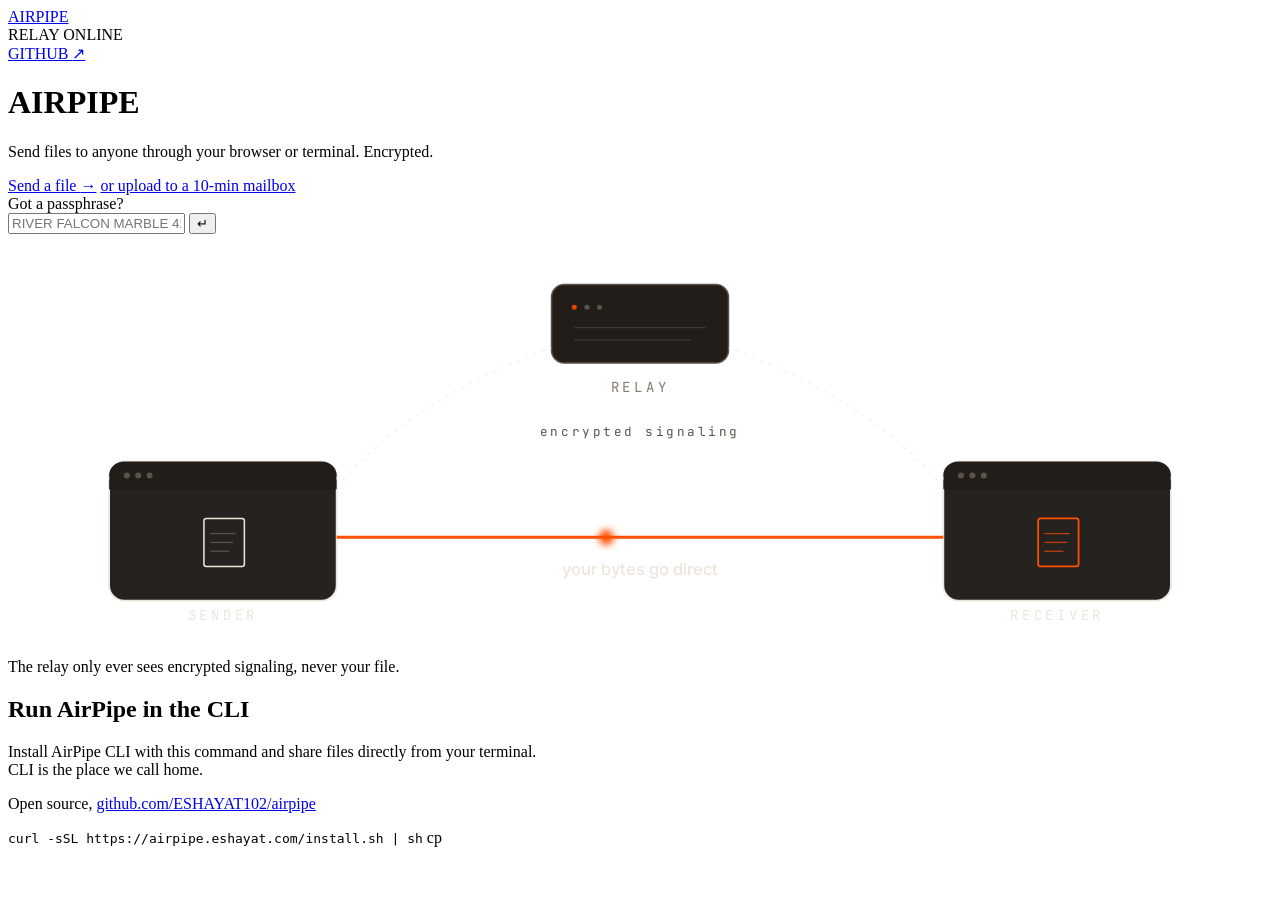
==== commit 445b9dce: "fix" ====
--- a/cmd/relay/static/index.html
+++ b/cmd/relay/static/index.html
@@ -48,7 +48,7 @@
       <div class="hero-text">
         <h1 class="hero-mark">AIRPIPE</h1>
         <p class="hero-line">
-          Send a file to anyone through your browser or terminal. Encrypted.
+          Send files to anyone through your browser or terminal. Encrypted.
         </p>
 
         <div class="hero-cta">
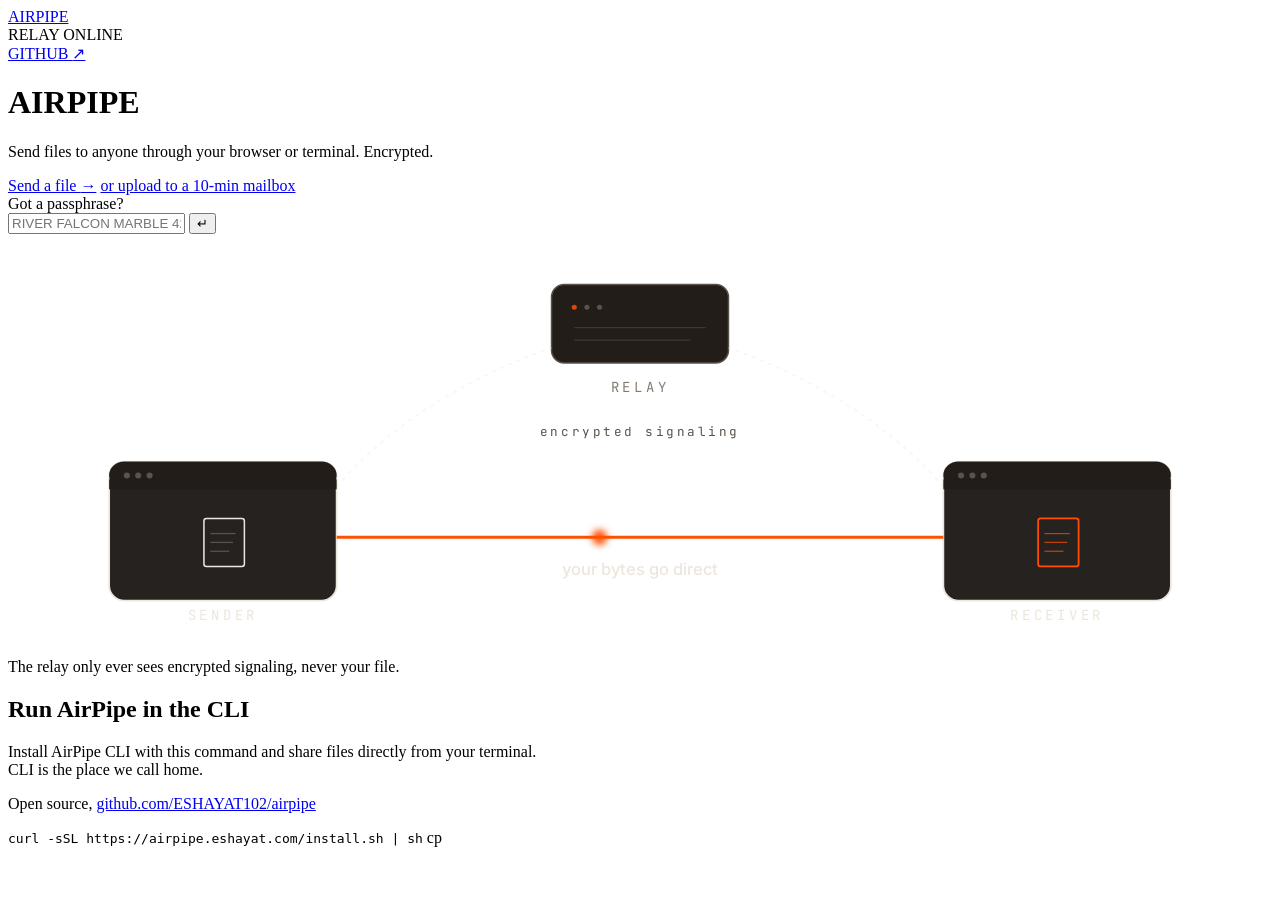
==== commit e5e17580: "liquid glassssss" ====
--- a/cmd/relay/static/index.html
+++ b/cmd/relay/static/index.html
@@ -26,7 +26,8 @@
       href="https://fonts.googleapis.com/css2?family=Inter:wght@400;500;600;700&family=JetBrains+Mono:wght@400;500;600;700&display=swap"
       rel="stylesheet"
     />
-    <link rel="stylesheet" href="/static/style.css?v=20260511b" />
+    <link rel="stylesheet" href="/static/style.css?v=20260512a" />
+    <script defer src="/static/liquid-glass.js?v=20260512a"></script>
   </head>
   <body class="landing-body">
     <header class="top-strip">
